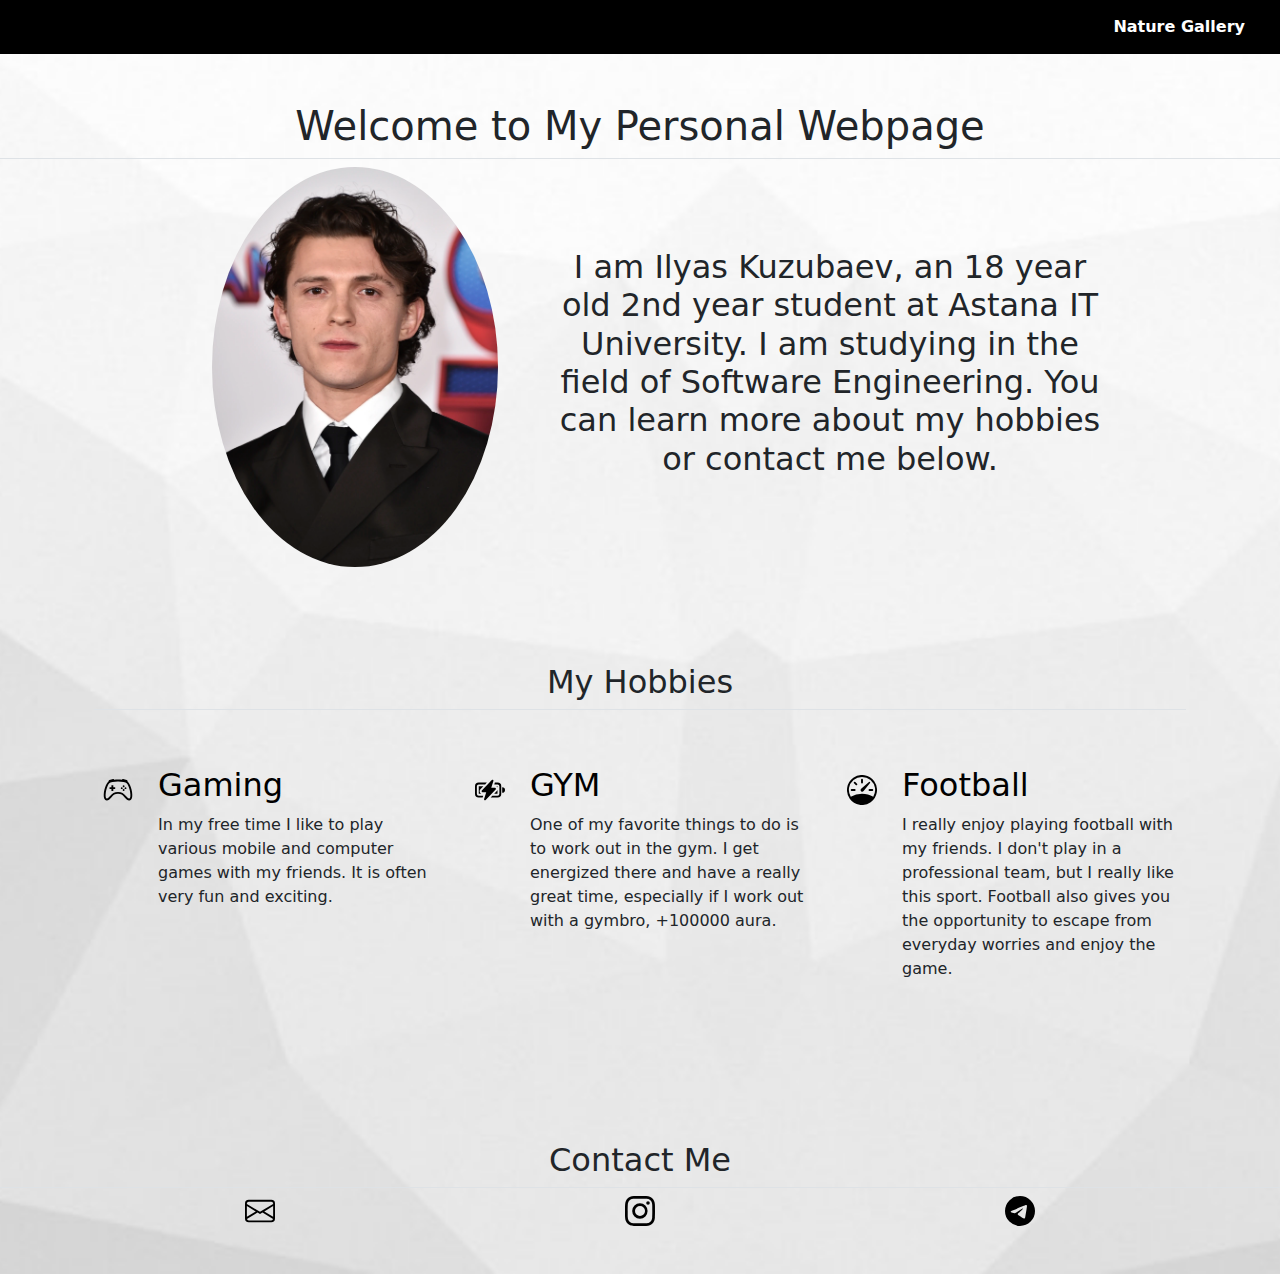
==== portfolio.html @ 14084d93 "first commit" ====
<!DOCTYPE html>
<html lang="en">
<head>
    <title> My Personal Webpage </title>
    <link href="https://cdn.jsdelivr.net/npm/bootstrap@5.3.3/dist/css/bootstrap.min.css" rel="stylesheet" integrity="sha384-QWTKZyjpPEjISv5WaRU9OFeRpok6YctnYmDr5pNlyT2bRjXh0JMhjY6hW+ALEwIH" crossorigin="anonymous">
    <link rel="stylesheet" href="./style.css">

</head>
<body>

    <nav style="background-color: black; padding: 15px; text-align: right;">
        <a href="index.html" style="text-decoration: none; color: white; font-weight: bold; margin-right: 20px;">Nature Gallery</a>
    </nav>
    

    <section id="title" class="text-center my-5">
        <h1 class="pb-2 border-bottom">Welcome to My Personal Webpage</h1>
        <div class="container">
            <div class="row justify-content-center align-items-center">
                <div class="col-md-4">
                    <img src="photo.jpg" alt="photo" class="img-fluid rounded-circle" style="height: 400px;">
                </div>
                <div class="col-md-6">
                    <h2> I am Ilyas Kuzubaev, an 18 year old 2nd year student at Astana IT University.
                        I am studying in the field of Software Engineering. You can learn more about my hobbies or contact me below.</h2>
                </div>
            </div>
        </div>
    </section>

    <section id="hobbies">
        <div class="container px-4 py-5" id="hanging-icons">
            <h2 class="pb-2 border-bottom text-center">My Hobbies</h2>
            <div class="row g-4 py-5 row-cols-1 row-cols-lg-3">
                <div class="col d-flex align-items-start">
                    <div class="icon-square text-body-emphasis bg-body-light d-inline-flex align-items-center justify-content-center fs-4 flex-shrink-0 me-3">
                        <svg xmlns="http://www.w3.org/2000/svg" height="30" fill="currentColor" class="bi bi-controller" viewBox="0 0 16 16">
                            <path d="M11.5 6.027a.5.5 0 1 1-1 0 .5.5 0 0 1 1 0m-1.5 1.5a.5.5 0 1 0 0-1 .5.5 0 0 0 0 1m2.5-.5a.5.5 0 1 1-1 0 .5.5 0 0 1 1 0m-1.5 1.5a.5.5 0 1 0 0-1 .5.5 0 0 0 0 1m-6.5-3h1v1h1v1h-1v1h-1v-1h-1v-1h1z"/>
                            <path d="M3.051 3.26a.5.5 0 0 1 .354-.613l1.932-.518a.5.5 0 0 1 .62.39c.655-.079 1.35-.117 2.043-.117.72 0 1.443.041 2.12.126a.5.5 0 0 1 .622-.399l1.932.518a.5.5 0 0 1 .306.729q.211.136.373.297c.408.408.78 1.05 1.095 1.772.32.733.599 1.591.805 2.466s.34 1.78.364 2.606c.024.816-.059 1.602-.328 2.21a1.42 1.42 0 0 1-1.445.83c-.636-.067-1.115-.394-1.513-.773-.245-.232-.496-.526-.739-.808-.126-.148-.25-.292-.368-.423-.728-.804-1.597-1.527-3.224-1.527s-2.496.723-3.224 1.527c-.119.131-.242.275-.368.423-.243.282-.494.575-.739.808-.398.38-.877.706-1.513.773a1.42 1.42 0 0 1-1.445-.83c-.27-.608-.352-1.395-.329-2.21.024-.826.16-1.73.365-2.606.206-.875.486-1.733.805-2.466.315-.722.687-1.364 1.094-1.772a2.3 2.3 0 0 1 .433-.335l-.028-.079zm2.036.412c-.877.185-1.469.443-1.733.708-.276.276-.587.783-.885 1.465a14 14 0 0 0-.748 2.295 12.4 12.4 0 0 0-.339 2.406c-.022.755.062 1.368.243 1.776a.42.42 0 0 0 .426.24c.327-.034.61-.199.929-.502.212-.202.4-.423.615-.674.133-.156.276-.323.44-.504C4.861 9.969 5.978 9.027 8 9.027s3.139.942 3.965 1.855c.164.181.307.348.44.504.214.251.403.472.615.674.318.303.601.468.929.503a.42.42 0 0 0 .426-.241c.18-.408.265-1.02.243-1.776a12.4 12.4 0 0 0-.339-2.406 14 14 0 0 0-.748-2.295c-.298-.682-.61-1.19-.885-1.465-.264-.265-.856-.523-1.733-.708-.85-.179-1.877-.27-2.913-.27s-2.063.091-2.913.27"/>
                        </svg>
                    </div>
                    <div>
                        <h3 class="fs-2 text-body-emphasis">Gaming</h3>
                        <p>In my free time I like to play various mobile and computer games with my friends. It is often very fun and exciting.</p>
                    </div>
                </div>
                <div class="col d-flex align-items-start">
                    <div class="icon-square text-body-emphasis bg-body-light d-inline-flex align-items-center justify-content-center fs-4 flex-shrink-0 me-3">
                        <svg xmlns="http://www.w3.org/2000/svg" height="30" fill="currentColor" class="bi bi-battery-charging" viewBox="0 0 16 16">
                            <path d="M9.585 2.568a.5.5 0 0 1 .226.58L8.677 6.832h1.99a.5.5 0 0 1 .364.843l-5.334 5.667a.5.5 0 0 1-.842-.49L5.99 9.167H4a.5.5 0 0 1-.364-.843l5.333-5.667a.5.5 0 0 1 .616-.09z"/>
                            <path d="M2 4h4.332l-.94 1H2a1 1 0 0 0-1 1v4a1 1 0 0 0 1 1h2.38l-.308 1H2a2 2 0 0 1-2-2V6a2 2 0 0 1 2-2"/>
                            <path d="M2 6h2.45L2.908 7.639A1.5 1.5 0 0 0 3.313 10H2zm8.595-2-.308 1H12a1 1 0 0 1 1 1v4a1 1 0 0 1-1 1H9.276l-.942 1H12a2 2 0 0 0 2-2V6a2 2 0 0 0-2-2z"/>
                            <path d="M12 10h-1.783l1.542-1.639q.146-.156.241-.34zm0-3.354V6h-.646a1.5 1.5 0 0 1 .646.646M16 8a1.5 1.5 0 0 1-1.5 1.5v-3A1.5 1.5 0 0 1 16 8"/>
                        </svg>                        
                    </div>
                    <div>
                        <h3 class="fs-2 text-body-emphasis">GYM</h3>
                        <p>One of my favorite things to do is to work out in the gym. I get energized there and have a really great time, especially if I work out with a gymbro, +100000 aura.</p>
                    </div>
                </div>
                <div class="col d-flex align-items-start">
                    <div class="icon-square text-body-emphasis bg-body-light d-inline-flex align-items-center justify-content-center fs-4 flex-shrink-0 me-3">
                        <svg xmlns="http://www.w3.org/2000/svg" height="30" fill="currentColor" class="bi bi-speedometer" viewBox="0 0 16 16">
                            <path d="M8 2a.5.5 0 0 1 .5.5V4a.5.5 0 0 1-1 0V2.5A.5.5 0 0 1 8 2M3.732 3.732a.5.5 0 0 1 .707 0l.915.914a.5.5 0 1 1-.708.708l-.914-.915a.5.5 0 0 1 0-.707M2 8a.5.5 0 0 1 .5-.5h1.586a.5.5 0 0 1 0 1H2.5A.5.5 0 0 1 2 8m9.5 0a.5.5 0 0 1 .5-.5h1.5a.5.5 0 0 1 0 1H12a.5.5 0 0 1-.5-.5m.754-4.246a.39.39 0 0 0-.527-.02L7.547 7.31A.91.91 0 1 0 8.85 8.569l3.434-4.297a.39.39 0 0 0-.029-.518z"/>
                            <path fill-rule="evenodd" d="M6.664 15.889A8 8 0 1 1 9.336.11a8 8 0 0 1-2.672 15.78zm-4.665-4.283A11.95 11.95 0 0 1 8 10c2.186 0 4.236.585 6.001 1.606a7 7 0 1 0-12.002 0"/>
                          </svg>
                    </div>
                    <div>
                        <h3 class="fs-2 text-body-emphasis">Football</h3>
                        <p>I really enjoy playing football with my friends. I don't play in a professional team, but I really like this sport. Football also gives you the opportunity to escape from everyday worries and enjoy the game.</p>
                    </div>
                </div>
            </div>
        </div>
    </section>
    
    <section id="contact-me" class="text-center my-5">
        <h2 class="pb-2 border-bottom">Contact Me</h2>
        <div class="container">
            <div class="row">
                <div class="col">
                    <a href="mailto:230678@astanait.edu.kz" class="text-body-emphasis">
                        <svg xmlns="http://www.w3.org/2000/svg" height="30" fill="currentColor" class="bi bi-envelope" viewBox="0 0 16 16">
                            <path d="M0 4a2 2 0 0 1 2-2h12a2 2 0 0 1 2 2v8a2 2 0 0 1-2 2H2a2 2 0 0 1-2-2zm2-1a1 1 0 0 0-1 1v.217l7 4.2 7-4.2V4a1 1 0 0 0-1-1zm13 2.383-4.708 2.825L15 11.105zm-.034 6.876-5.64-3.471L8 9.583l-1.326-.795-5.64 3.47A1 1 0 0 0 2 13h12a1 1 0 0 0 .966-.741M1 11.105l4.708-2.897L1 5.383z"/>
                        </svg>
                    </a>
                </div>
                <div class="col">
                    <a href="https://instagram.com/f1nd1s" target="_blank" class="text-body-emphasis">
                        <svg xmlns="http://www.w3.org/2000/svg" height="30" fill="currentColor" class="bi bi-instagram" viewBox="0 0 16 16">
                            <path d="M8 0C5.829 0 5.556.01 4.703.048 3.85.088 3.269.222 2.76.42a3.9 3.9 0 0 0-1.417.923A3.9 3.9 0 0 0 .42 2.76C.222 3.268.087 3.85.048 4.7.01 5.555 0 5.827 0 8.001c0 2.172.01 2.444.048 3.297.04.852.174 1.433.372 1.942.205.526.478.972.923 1.417.444.445.89.719 1.416.923.51.198 1.09.333 1.942.372C5.555 15.99 5.827 16 8 16s2.444-.01 3.298-.048c.851-.04 1.434-.174 1.943-.372a3.9 3.9 0 0 0 1.416-.923c.445-.445.718-.891.923-1.417.197-.509.332-1.09.372-1.942C15.99 10.445 16 10.173 16 8s-.01-2.445-.048-3.299c-.04-.851-.175-1.433-.372-1.941a3.9 3.9 0 0 0-.923-1.417A3.9 3.9 0 0 0 13.24.42c-.51-.198-1.092-.333-1.943-.372C10.443.01 10.172 0 7.998 0zm-.717 1.442h.718c2.136 0 2.389.007 3.232.046.78.035 1.204.166 1.486.275.373.145.64.319.92.599s.453.546.598.92c.11.281.24.705.275 1.485.039.843.047 1.096.047 3.231s-.008 2.389-.047 3.232c-.035.78-.166 1.203-.275 1.485a2.5 2.5 0 0 1-.599.919c-.28.28-.546.453-.92.598-.28.11-.704.24-1.485.276-.843.038-1.096.047-3.232.047s-2.39-.009-3.233-.047c-.78-.036-1.203-.166-1.485-.276a2.5 2.5 0 0 1-.92-.598 2.5 2.5 0 0 1-.6-.92c-.109-.281-.24-.705-.275-1.485-.038-.843-.046-1.096-.046-3.233s.008-2.388.046-3.231c.036-.78.166-1.204.276-1.486.145-.373.319-.64.599-.92s.546-.453.92-.598c.282-.11.705-.24 1.485-.276.738-.034 1.024-.044 2.515-.045zm4.988 1.328a.96.96 0 1 0 0 1.92.96.96 0 0 0 0-1.92m-4.27 1.122a4.109 4.109 0 1 0 0 8.217 4.109 4.109 0 0 0 0-8.217m0 1.441a2.667 2.667 0 1 1 0 5.334 2.667 2.667 0 0 1 0-5.334"/>
                        </svg>
                    </a>
                </div>
                <div class="col">
                    <a href="https://t.me/f1nd1s" target="_blank" class="text-body-emphasis">
                        <svg xmlns="http://www.w3.org/2000/svg" height="30" fill="currentColor" class="bi bi-telegram" viewBox="0 0 16 16">
                            <path d="M16 8A8 8 0 1 1 0 8a8 8 0 0 1 16 0M8.287 5.906q-1.168.486-4.666 2.01-.567.225-.595.442c-.03.243.275.339.69.47l.175.055c.408.133.958.288 1.243.294q.39.01.868-.32 3.269-2.206 3.374-2.23c.05-.012.12-.026.166.016s.042.12.037.141c-.03.129-1.227 1.241-1.846 1.817-.193.18-.33.307-.358.336a8 8 0 0 1-.188.186c-.38.366-.664.64.015 1.088.327.216.589.393.85.571.284.194.568.387.936.629q.14.092.27.187c.331.236.63.448.997.414.214-.02.435-.22.547-.82.265-1.417.786-4.486.906-5.751a1.4 1.4 0 0 0-.013-.315.34.34 0 0 0-.114-.217.53.53 0 0 0-.31-.093c-.3.005-.763.166-2.984 1.09"/>
                        </svg>
                    </a>
                </div>
            </div>
        </div>
    </section>
    
</body>
</html>
---- style.css ----
body {
    background-image: url(./back.jpg);
    background-size: cover;
    background-position: center;
    background-repeat: no-repeat;
}

.icon-square {
    width: 3rem;
    height: 3rem;
    border-radius: 0.75rem;
}

.card-img-top {
    height: 200px;
    object-fit: cover;
}

.card {
    margin-bottom: 20px;
    box-shadow: 0 4px 8px rgba(0, 0, 0, 0.5);
    transition: transform 0.3s ease;
}

.card:hover {
    transform: scale(1.05);
}

a {
    color: inherit;
    text-decoration: none;
}

a:hover {
    color: inherit;
    text-decoration: none;
}
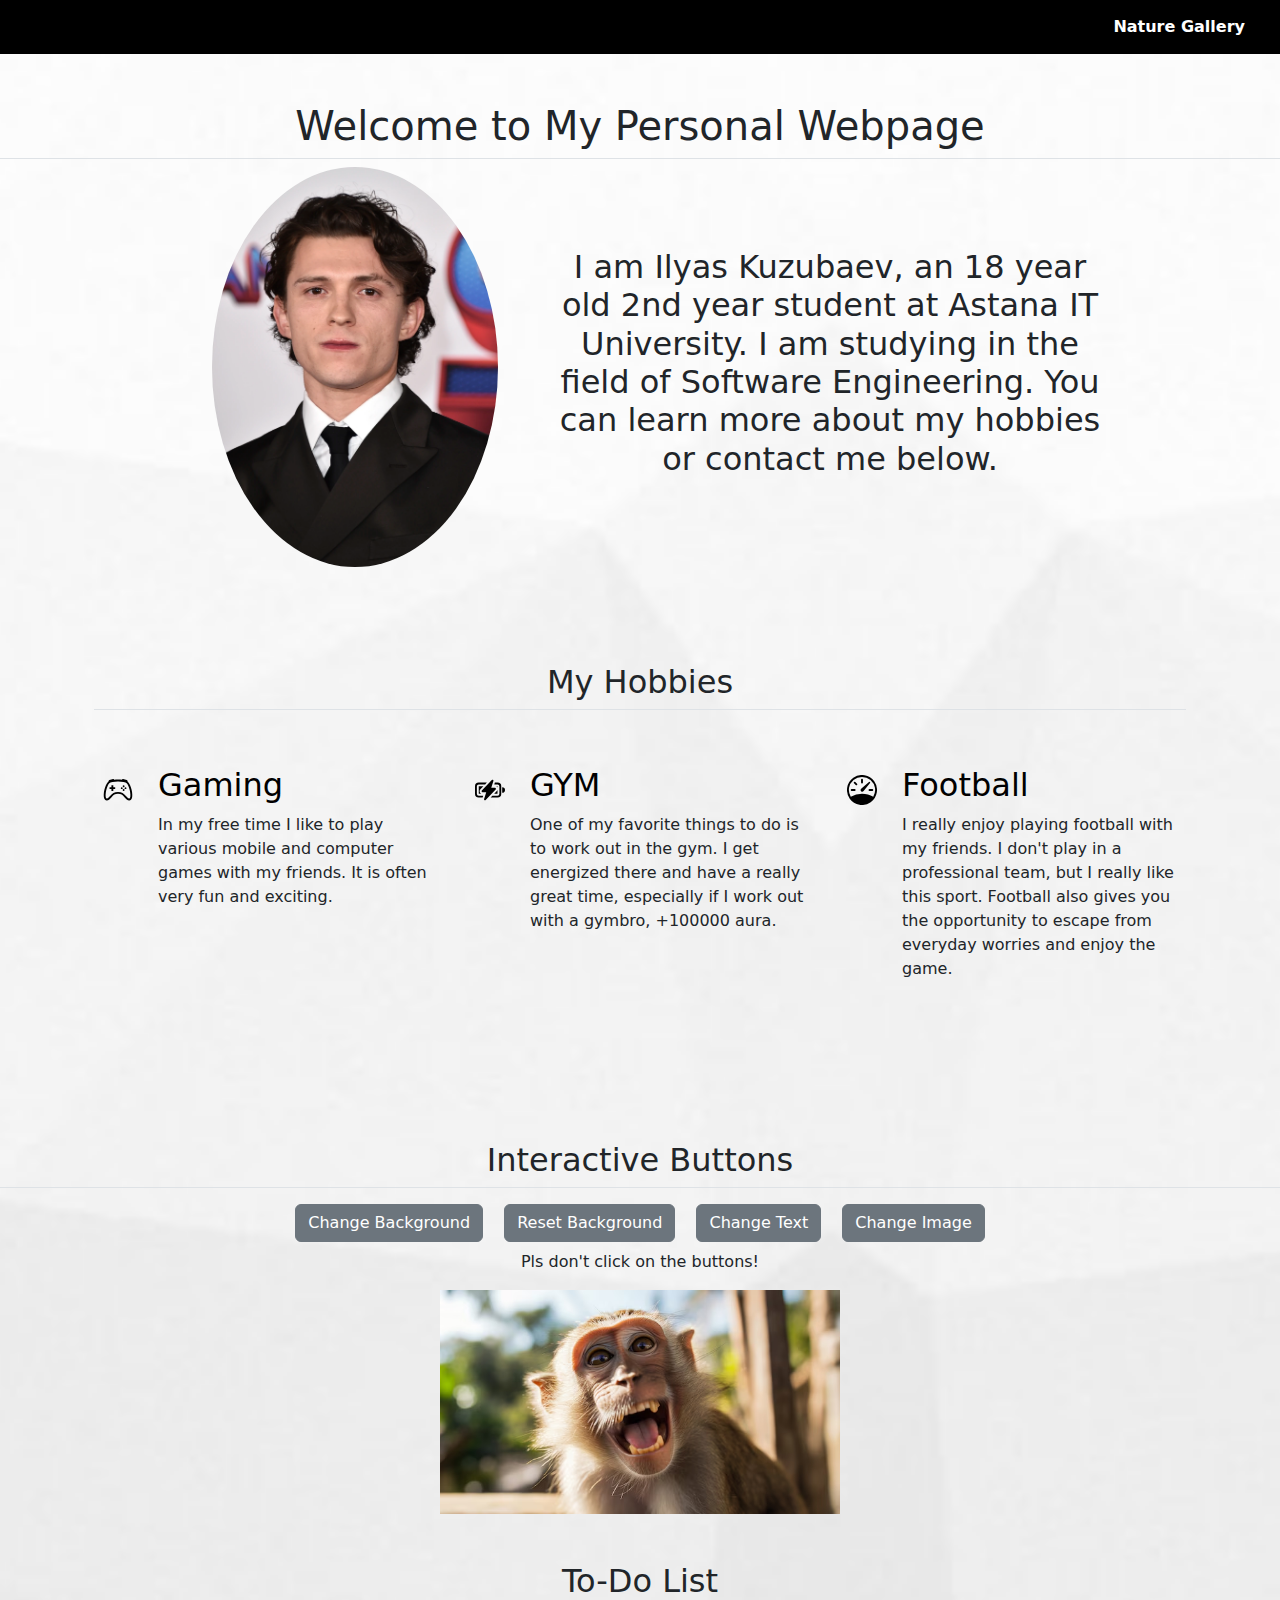
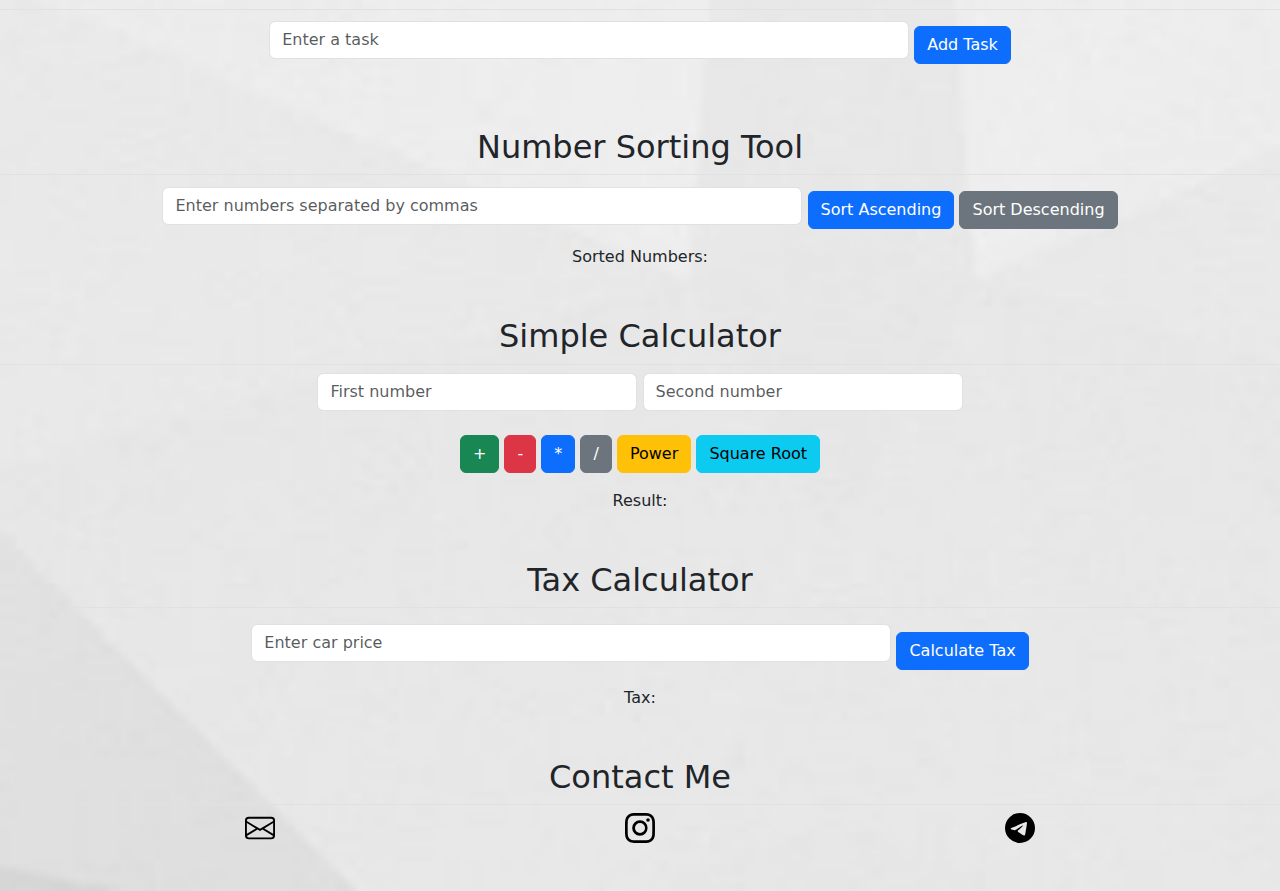
==== commit 532600ba: "4assik" ====
--- a/portfolio.html
+++ b/portfolio.html
@@ -73,7 +73,182 @@
             </div>
         </div>
     </section>
-    
+
+    <section id="interactive-buttons" class="text-center my-5">
+        <h2 class="pb-2 border-bottom">Interactive Buttons</h2>
+        <button class="btn btn-secondary m-2" onclick="changeBackgroundImage('newback.jpg')">Change Background</button>
+        <button class="btn btn-secondary m-2" onclick="resetBackground()">Reset Background</button>
+        <button class="btn btn-secondary m-2" onclick="changeText()">Change Text</button>
+        <button class="btn btn-secondary m-2" onclick="changeImage()">Change Image</button>
+    
+        <p id="dynamicText">Pls don't click on the buttons!</p>
+        <img id="dynamicImage" src="funny.jpg" alt="Dynamic Image" class="img-fluid" style="width: 400px;">
+    </section>
+    
+    <script>
+        function changeBackgroundImage(image) {
+            document.body.style.backgroundImage = `url('${image}')`;
+            document.body.style.backgroundSize = 'cover';
+            document.body.style.backgroundPosition = 'center';
+            document.body.style.backgroundRepeat = 'no-repeat';
+        }
+    
+        function resetBackground() {
+            document.body.style.backgroundImage = '';
+        }
+    
+        function changeText() {
+            const textElement = document.getElementById('dynamicText');
+            textElement.innerHTML = textElement.innerHTML === "Pls don't click on the buttons!" ? 
+                "Why don't you listen to me :(" : 
+                "Pls don't click on the buttons!";
+        }
+    
+        function changeImage() {
+            const imageElement = document.getElementById('dynamicImage');
+            if (imageElement.src.includes('funny.jpg')) {
+                imageElement.src = 'sad.jpg';
+            } else {
+                imageElement.src = 'funny.jpg';
+            }
+        }
+    </script>    
+    
+    <section id="todo-list" class="text-center my-5">
+        <h2 class="pb-2 border-bottom">To-Do List</h2>
+        <input type="text" id="taskInput" placeholder="Enter a task" class="form-control w-50 d-inline-block">
+        <button class="btn btn-primary mt-2" onclick="addTask()">Add Task</button>
+        <ul id="taskList" class="list-group w-50 mx-auto mt-3"></ul>
+    </section>
+    
+    <script>
+        function addTask() {
+            const taskInput = document.getElementById('taskInput');
+            const taskValue = taskInput.value;
+    
+            if (taskValue === "") {
+                alert("You must type something!");
+                return;
+            }
+    
+            const taskList = document.getElementById('taskList');
+            const li = document.createElement('li');
+            li.className = 'list-group-item d-flex justify-content-between align-items-center';
+            li.textContent = taskValue;
+    
+            const deleteBtn = document.createElement('button');
+            deleteBtn.className = 'btn btn-danger btn-sm';
+            deleteBtn.textContent = 'Delete';
+            deleteBtn.onclick = function () {
+                taskList.removeChild(li);
+            };
+    
+            li.appendChild(deleteBtn);
+            taskList.appendChild(li);
+            taskInput.value = "";
+        }
+    </script>
+
+    <section id="sorting-tool" class="text-center my-5">
+        <h2 class="pb-2 border-bottom">Number Sorting Tool</h2>
+        <input type="text" id="numbersInput" placeholder="Enter numbers separated by commas" class="form-control w-50 d-inline-block">
+        <button class="btn btn-primary mt-2" onclick="sortNumbers('asc')">Sort Ascending</button>
+        <button class="btn btn-secondary mt-2" onclick="sortNumbers('desc')">Sort Descending</button>
+        <p class="mt-3">Sorted Numbers: <span id="sortedNumbers"></span></p>
+    </section>
+
+    <script>
+        function sortNumbers(order) {
+            const input = document.getElementById('numbersInput').value;
+            const numbers = input.split(',').map(Number);
+
+            if (numbers.some(isNaN)) {
+                alert('Please enter valid numbers only.');
+                return;
+            }
+
+            numbers.sort((a, b) => order === 'asc' ? a - b : b - a);
+            document.getElementById('sortedNumbers').textContent = numbers.join(', ');
+        }
+    </script>
+    
+
+    <section id="calculator" class="text-center my-5">
+        <h2 class="pb-2 border-bottom">Simple Calculator</h2>
+        <input type="number" id="num1" placeholder="First number" class="form-control w-25 d-inline-block">
+        <input type="number" id="num2" placeholder="Second number" class="form-control w-25 d-inline-block">
+        <br><br>
+        <button class="btn btn-success" onclick="calculate('+')">+</button>
+        <button class="btn btn-danger" onclick="calculate('-')">-</button>
+        <button class="btn btn-primary" onclick="calculate('*')">*</button>
+        <button class="btn btn-secondary" onclick="calculate('/')">/</button>
+        <button class="btn btn-warning" onclick="calculate('^')">Power</button>
+        <button class="btn btn-info" onclick="calculate('sqrt')">Square Root</button>
+        <p class="mt-3">Result: <span id="calcResult"></span></p>
+    </section>
+    
+    <script>
+        function calculate(operation) {
+            const num1 = parseFloat(document.getElementById('num1').value);
+            const num2 = parseFloat(document.getElementById('num2').value);
+            let result;
+    
+            switch (operation) {
+                case '+':
+                    result = num1 + num2;
+                    break;
+                case '-':
+                    result = num1 - num2;
+                    break;
+                case '*':
+                    result = num1 * num2;
+                    break;
+                case '/':
+                    if (num2 === 0) {
+                        alert("Cannot divide by zero!");
+                        return;
+                    }
+                    result = num1 / num2;
+                    break;
+                case '^':
+                    result = Math.pow(num1, num2);
+                    break;
+                case 'sqrt':
+                    result = `Square root of the first number is ${Math.sqrt(num1)} and square root of the second number is ${Math.sqrt(num2)}`;
+                    break;
+                default:
+                    alert("Invalid operation!");
+                    return;
+            }
+            document.getElementById('calcResult').textContent = result;
+        }
+    </script>
+
+<section id="tax-calculator" class="text-center my-5">
+    <h2 class="pb-2 border-bottom">Tax Calculator</h2>
+    <input type="number" id="carPrice" placeholder="Enter car price" class="form-control w-50 d-inline-block">
+    <button class="btn btn-primary mt-3" onclick="calculateTax()">Calculate Tax</button>
+    <p class="mt-3">Tax: <span id="taxResult"></span></p>
+</section>
+
+    <script>
+        function calculateTax() {
+            const price = parseFloat(document.getElementById('carPrice').value);
+            let tax;
+
+            if (price > 10000) {
+                tax = price * 0.25;
+            } else if (price >= 5000) {
+                tax = price * 0.20;
+            } else {
+                tax = price * 0.15;
+            }
+
+            document.getElementById('taxResult').textContent = tax;
+        }
+    </script>
+
+
     <section id="contact-me" class="text-center my-5">
         <h2 class="pb-2 border-bottom">Contact Me</h2>
         <div class="container">
--- a/style.css
+++ b/style.css
@@ -17,7 +17,7 @@
 }
 
 .card {
-    margin-bottom: 20px;
+    margin-top: 20px;
     box-shadow: 0 4px 8px rgba(0, 0, 0, 0.5);
     transition: transform 0.3s ease;
 }
@@ -34,4 +34,8 @@
 a:hover {
     color: inherit;
     text-decoration: none;
+}
+
+.nav li {
+    margin-left: 20px;
 }